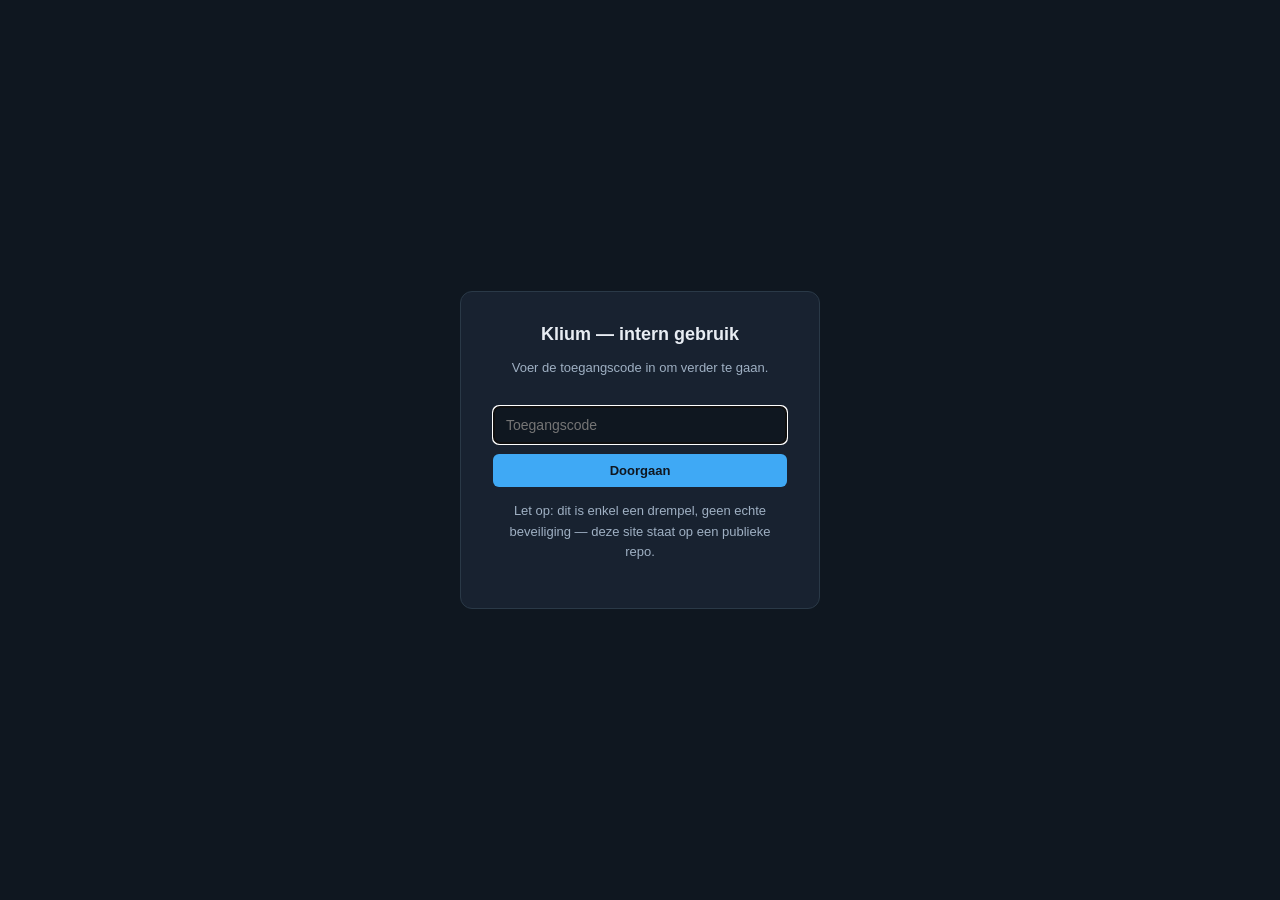
==== index.html @ 95bf9604 "Klium merk onboarding-analyse webtool" ====
<!DOCTYPE html>
<html lang="nl" class="auth-lock">
<head>
<meta charset="UTF-8">
<meta name="viewport" content="width=device-width, initial-scale=1.0">
<title>Klium &ndash; Merk Onboarding-analyse</title>
<link rel="stylesheet" href="assets/style.css">
</head>
<body>

<header>
  <h1>Klium &ndash; Merk Onboarding-analyse</h1>
  <p>Laad een volledige Akeneo-productexport (CSV, puntkomma-gescheiden) in om te bepalen of een merk klaar is voor
  Klium en hoeveel voorbereidend werk nog nodig is. Alles gebeurt lokaal in je browser &mdash; er wordt niets naar een
  server gestuurd.</p>
  <nav>
    <a href="index.html" class="active">Analyseren</a>
    <a href="history.html">Geschiedenis &amp; vergelijking</a>
  </nav>
</header>

<main>
  <section id="upload">
    <h2>1. CSV inladen</h2>
    <div class="dropzone" id="dropzone">
      Sleep hier je CSV-export naartoe, of klik om een bestand te kiezen.
      <input type="file" id="fileInput" accept=".csv" class="hidden">
    </div>
    <div class="upload-form">
      <div class="field">
        <label for="brandName">Merknaam</label>
        <input type="text" id="brandName" placeholder="bv. ABUS">
      </div>
      <div class="field">
        <label for="delimiter">Scheidingsteken</label>
        <select id="delimiter">
          <option value=";" selected>Puntkomma (;)</option>
          <option value=",">Komma (,)</option>
        </select>
      </div>
      <button id="analyzeBtn" disabled>Analyseer</button>
    </div>
    <details class="advanced">
      <summary>Geavanceerd: kolomnamen aanpassen (enkel nodig als de export andere headers gebruikt)</summary>
      <div class="field"><label for="f_descLong">NL lange omschrijving</label><input type="text" id="f_descLong" value="Desc_long (Nederlands België)"></div>
      <div class="field"><label for="f_descScope">Desc_scope</label><input type="text" id="f_descScope" value="Desc_scope (Nederlands België)"></div>
      <div class="field"><label for="f_price">Prijsveld</label><input type="text" id="f_price" value="Klium_price (Euro)"></div>
      <div class="field"><label for="f_images">Afbeeldingen-veld</label><input type="text" id="f_images" value="Afbeeldingen"></div>
    </details>
    <div id="statusMsg"></div>
  </section>

  <section id="reportSection" class="hidden">
    <h2>2. Resultaat</h2>
    <div class="controls">
      <button id="saveLocalBtn">Opslaan in geschiedenis (dit toestel)</button>
      <button id="downloadBtn" class="secondary">Download JSON-snapshot (voor repo/team)</button>
    </div>
    <div id="reportRoot"></div>
  </section>
</main>

<footer>Klium interne tool &mdash; merk onboarding-analyse. Draait volledig client-side, geschikt voor GitHub Pages.</footer>

<script src="assets/auth.js"></script>
<script src="assets/csvParser.js"></script>
<script src="assets/analysis.js"></script>
<script src="assets/report.js"></script>
<script src="assets/storage.js"></script>
<script>
  const dropzone = document.getElementById("dropzone");
  const fileInput = document.getElementById("fileInput");
  const analyzeBtn = document.getElementById("analyzeBtn");
  const statusMsg = document.getElementById("statusMsg");
  const brandNameInput = document.getElementById("brandName");
  const reportSection = document.getElementById("reportSection");
  const reportRoot = document.getElementById("reportRoot");

  let pendingFile = null;
  let currentSnapshot = null;

  dropzone.addEventListener("click", () => fileInput.click());
  dropzone.addEventListener("dragover", e => { e.preventDefault(); dropzone.classList.add("drag"); });
  dropzone.addEventListener("dragleave", () => dropzone.classList.remove("drag"));
  dropzone.addEventListener("drop", e => {
    e.preventDefault(); dropzone.classList.remove("drag");
    if (e.dataTransfer.files.length) setFile(e.dataTransfer.files[0]);
  });
  fileInput.addEventListener("change", () => {
    if (fileInput.files.length) setFile(fileInput.files[0]);
  });

  function setFile(file) {
    pendingFile = file;
    dropzone.textContent = `Geselecteerd: ${file.name}`;
    analyzeBtn.disabled = false;
    statusMsg.innerHTML = "";
  }

  function showStatus(msg, type) {
    statusMsg.innerHTML = `<div class="status-msg ${type}">${msg}</div>`;
  }

  analyzeBtn.addEventListener("click", async () => {
    if (!pendingFile) return;
    const brand = brandNameInput.value.trim() || "Onbekend merk";
    const delimiter = document.getElementById("delimiter").value;
    const overrideInputs = {
      descLong: document.getElementById("f_descLong").value.trim(),
      descScope: document.getElementById("f_descScope").value.trim(),
      price: document.getElementById("f_price").value.trim(),
      images: document.getElementById("f_images").value.trim(),
    };
    const fieldOverrides = {};
    Object.entries(overrideInputs).forEach(([k, v]) => { if (v) fieldOverrides[k] = v; });
    try {
      const text = await pendingFile.text();
      const { headers, records } = csvToObjects(text, delimiter);
      if (!records.length) { showStatus("Geen rijen gevonden in dit bestand.", "error"); return; }

      const result = analyzeExport(records, fieldOverrides);
      currentSnapshot = {
        brand, date: new Date().toISOString(), sourceFile: pendingFile.name, result,
      };
      renderReport(reportRoot, currentSnapshot);
      reportSection.classList.remove("hidden");
      showStatus(`Analyse voltooid: ${result.kpi.total} producten verwerkt.`, "ok");
      reportSection.scrollIntoView({ behavior: "smooth" });
    } catch (err) {
      console.error(err);
      showStatus("Er ging iets mis bij het inlezen/analyseren van dit bestand: " + err.message, "error");
    }
  });

  document.getElementById("saveLocalBtn").addEventListener("click", () => {
    if (!currentSnapshot) return;
    saveToLocalHistory(currentSnapshot);
    showStatus("Analyse bewaard in de lokale geschiedenis van dit toestel (zie 'Geschiedenis &amp; vergelijking').", "ok");
  });

  document.getElementById("downloadBtn").addEventListener("click", () => {
    if (!currentSnapshot) return;
    const fileName = downloadSnapshot(currentSnapshot);
    showStatus(`JSON-snapshot gedownload als "${fileName}". Plaats dit bestand in data/history/ en voeg de bestandsnaam toe aan data/history/manifest.json om het permanent te delen via GitHub Pages.`, "ok");
  });
</script>
</body>
</html>
---- assets/style.css ----
:root{
  --bg:#0f1720; --card:#182230; --card2:#1f2b3a; --text:#e8edf3; --muted:#9fb0c3;
  --accent:#3fa9f5; --good:#2ecc71; --warn:#f5a623; --bad:#e74c3c; --border:#2a3947;
}
*{box-sizing:border-box;}
body{margin:0;font-family:'Segoe UI',Arial,sans-serif;background:var(--bg);color:var(--text);}
header{padding:32px 40px 20px;border-bottom:1px solid var(--border);}
header h1{margin:0 0 6px;font-size:26px;}
header p{margin:0;color:var(--muted);font-size:14px;max-width:900px;line-height:1.6;}
header nav{margin-top:14px;display:flex;gap:10px;}
header nav a{color:var(--accent);text-decoration:none;font-size:13px;background:var(--card);border:1px solid var(--border);padding:6px 12px;border-radius:16px;}
header nav a.active{background:var(--accent);color:#0f1720;font-weight:700;}
main{padding:28px 40px 60px;max-width:1280px;margin:0 auto;}
nav.toc{display:flex;gap:10px;flex-wrap:wrap;margin-bottom:26px;}
nav.toc a{color:var(--accent);text-decoration:none;font-size:13px;background:var(--card);border:1px solid var(--border);padding:6px 12px;border-radius:16px;}
nav.toc a:hover{background:var(--card2);}
.kpis{display:grid;grid-template-columns:repeat(auto-fit,minmax(190px,1fr));gap:16px;margin-bottom:28px;}
.kpi{background:var(--card);border:1px solid var(--border);border-radius:10px;padding:18px 20px;}
.kpi .val{font-size:26px;font-weight:700;}
.kpi .lbl{color:var(--muted);font-size:13px;margin-top:4px;}
.kpi.good .val{color:var(--good);}
.kpi.warn .val{color:var(--warn);}
.kpi.bad .val{color:var(--bad);}
section{background:var(--card);border:1px solid var(--border);border-radius:12px;padding:24px;margin-bottom:24px;scroll-margin-top:16px;}
section h2{margin-top:0;font-size:18px;border-left:4px solid var(--accent);padding-left:10px;}
section h3{font-size:14px;color:var(--muted);text-transform:uppercase;letter-spacing:.03em;margin:18px 0 8px;}
table{width:100%;border-collapse:collapse;font-size:13px;margin-top:12px;}
th,td{padding:8px 10px;text-align:left;border-bottom:1px solid var(--border);}
th{color:var(--muted);font-weight:600;cursor:pointer;user-select:none;position:sticky;top:0;background:var(--card2);}
th:hover{color:var(--text);}
tr:hover{background:#20303f;}
.price-cell{font-variant-numeric:tabular-nums;font-weight:600;}
.ok{color:var(--good);font-weight:600;}
.nok{color:var(--bad);font-weight:600;}
.pill{padding:2px 8px;border-radius:10px;font-size:11px;background:#25333f;color:var(--muted);}
.controls{display:flex;gap:10px;margin-bottom:12px;flex-wrap:wrap;align-items:center;}
input[type=text],input[type=number]{background:#0f1720;border:1px solid var(--border);color:var(--text);padding:8px 12px;border-radius:6px;font-size:13px;}
select{background:#0f1720;border:1px solid var(--border);color:var(--text);padding:8px 12px;border-radius:6px;font-size:13px;}
button{background:var(--accent);color:#0f1720;border:none;padding:9px 16px;border-radius:6px;font-size:13px;font-weight:700;cursor:pointer;}
button.secondary{background:var(--card2);color:var(--text);border:1px solid var(--border);}
button:disabled{opacity:.5;cursor:not-allowed;}
.note{font-size:13px;color:var(--muted);line-height:1.6;}
.conclusion{border-left:4px solid var(--warn);background:#2a2216;padding:16px 18px;border-radius:8px;font-size:14px;line-height:1.7;}
.conclusion b{color:var(--warn);}
.conclusion.good{border-left-color:var(--good);background:#16281c;}
.conclusion.good b{color:var(--good);}
.scroll-table{max-height:520px;overflow:auto;border:1px solid var(--border);border-radius:8px;}
.bar-list{display:flex;flex-direction:column;gap:10px;}
.bar-row{display:grid;grid-template-columns:160px 1fr 100px;align-items:center;gap:12px;font-size:13px;}
.bar-track{background:var(--card2);border-radius:5px;height:16px;overflow:hidden;}
.bar-fill{height:100%;border-radius:5px;}
.bar-value{text-align:right;font-variant-numeric:tabular-nums;color:var(--text);}
.bar-share{color:var(--muted);font-size:11px;}
.worklist{width:100%;border-collapse:collapse;font-size:13px;}
.worklist th,.worklist td{padding:10px 12px;border-bottom:1px solid var(--border);vertical-align:top;}
.sev{padding:2px 10px;border-radius:10px;font-size:11px;font-weight:700;}
.sev.high{background:#3a2320;color:var(--bad);}
.sev.med{background:#33270f;color:var(--warn);}
.sev.low{background:#123322;color:var(--good);}
footer{text-align:center;color:var(--muted);font-size:12px;padding:20px;}
.dropzone{border:2px dashed var(--border);border-radius:10px;padding:34px;text-align:center;color:var(--muted);cursor:pointer;transition:.15s;}
.dropzone.drag{border-color:var(--accent);color:var(--text);background:var(--card2);}
.upload-form{display:flex;gap:12px;flex-wrap:wrap;align-items:flex-end;margin-top:16px;}
.field{display:flex;flex-direction:column;gap:4px;}
.field label{font-size:12px;color:var(--muted);}
details.advanced{margin-top:14px;font-size:13px;color:var(--muted);}
details.advanced summary{cursor:pointer;color:var(--accent);}
details.advanced .field{margin-top:8px;}
.hidden{display:none !important;}
.badge{display:inline-block;padding:3px 10px;border-radius:12px;font-size:12px;font-weight:600;margin-left:8px;}
.badge.no{background:#3a2320;color:var(--bad);}
.status-msg{font-size:13px;padding:10px 14px;border-radius:8px;margin-top:12px;}
.status-msg.error{background:#3a2320;color:var(--bad);border:1px solid #5a2f2a;}
.status-msg.ok{background:#123322;color:var(--good);border:1px solid #1c4a34;}
.checkbox-cell{text-align:center;}
html.auth-lock header,html.auth-lock main,html.auth-lock footer{display:none !important;}
.auth-overlay{position:fixed;inset:0;background:var(--bg);display:flex;align-items:center;justify-content:center;z-index:1000;padding:20px;}
.auth-box{background:var(--card);border:1px solid var(--border);border-radius:12px;padding:32px;max-width:360px;width:100%;text-align:center;}
.auth-box h2{margin:0 0 8px;font-size:18px;}
.auth-box input{width:100%;margin:14px 0 10px;padding:10px 12px;border-radius:6px;border:1px solid var(--border);background:#0f1720;color:var(--text);font-size:14px;}
.auth-box button{width:100%;}
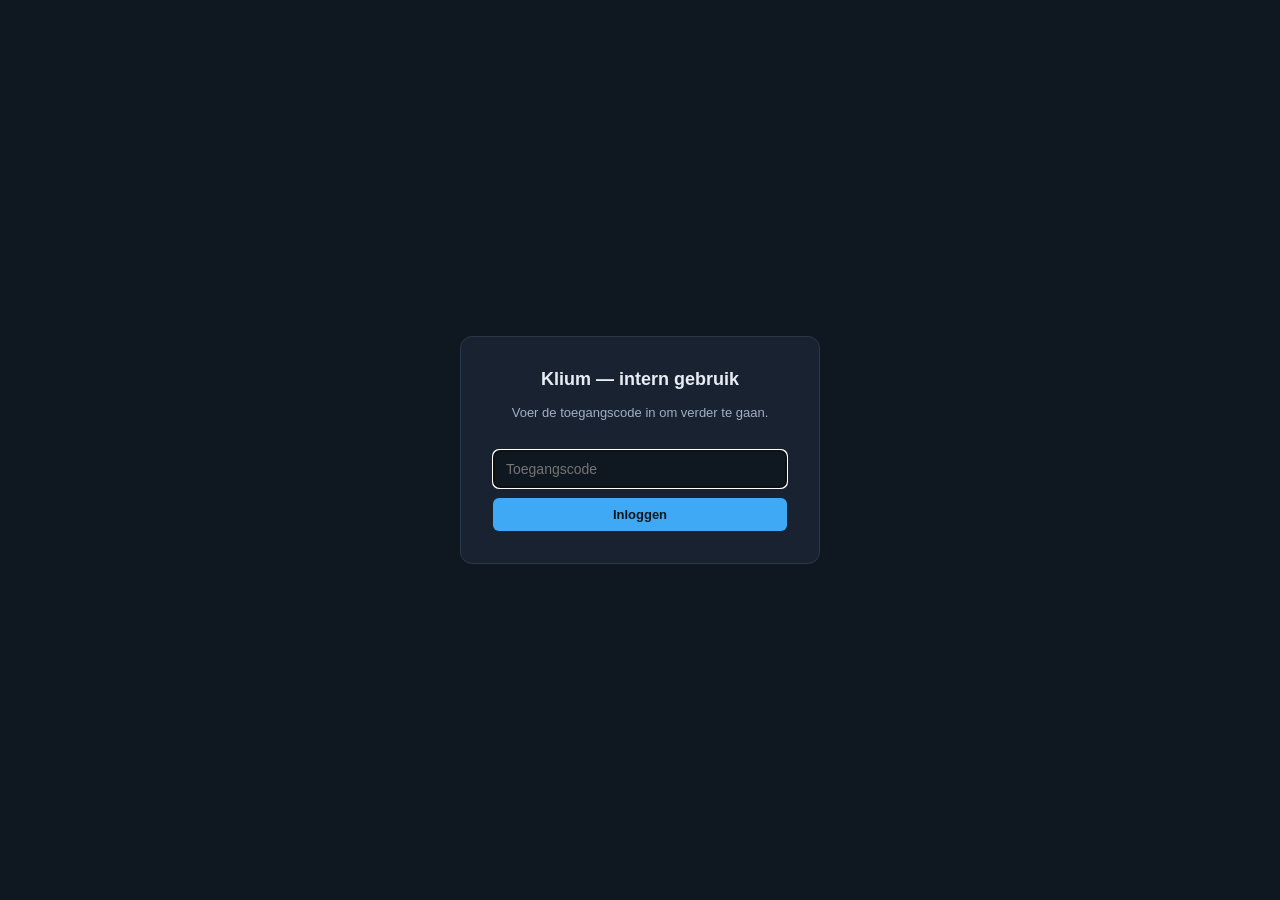
==== commit be31822f: "Replace overlay disclaimer with dedicated login.html gate using PBKDF2+AES-GCM encrypted config" ====
--- a/index.html
+++ b/index.html
@@ -1,10 +1,12 @@
 <!DOCTYPE html>
-<html lang="nl" class="auth-lock">
+<html lang="nl">
 <head>
 <meta charset="UTF-8">
 <meta name="viewport" content="width=device-width, initial-scale=1.0">
 <title>Klium &ndash; Merk Onboarding-analyse</title>
 <link rel="stylesheet" href="assets/style.css">
+<script src="assets/auth.js"></script>
+<script>guardPage();</script>
 </head>
 <body>
 
@@ -16,6 +18,7 @@
   <nav>
     <a href="index.html" class="active">Analyseren</a>
     <a href="history.html">Geschiedenis &amp; vergelijking</a>
+    <a href="#" onclick="logout(); return false;">Uitloggen</a>
   </nav>
 </header>
 
@@ -62,7 +65,6 @@
 
 <footer>Klium interne tool &mdash; merk onboarding-analyse. Draait volledig client-side, geschikt voor GitHub Pages.</footer>
 
-<script src="assets/auth.js"></script>
 <script src="assets/csvParser.js"></script>
 <script src="assets/analysis.js"></script>
 <script src="assets/report.js"></script>
--- a/assets/style.css
+++ b/assets/style.css
@@ -73,8 +73,7 @@
 .status-msg.error{background:#3a2320;color:var(--bad);border:1px solid #5a2f2a;}
 .status-msg.ok{background:#123322;color:var(--good);border:1px solid #1c4a34;}
 .checkbox-cell{text-align:center;}
-html.auth-lock header,html.auth-lock main,html.auth-lock footer{display:none !important;}
-.auth-overlay{position:fixed;inset:0;background:var(--bg);display:flex;align-items:center;justify-content:center;z-index:1000;padding:20px;}
+body.login-body{display:flex;align-items:center;justify-content:center;min-height:100vh;padding:20px;}
 .auth-box{background:var(--card);border:1px solid var(--border);border-radius:12px;padding:32px;max-width:360px;width:100%;text-align:center;}
 .auth-box h2{margin:0 0 8px;font-size:18px;}
 .auth-box input{width:100%;margin:14px 0 10px;padding:10px 12px;border-radius:6px;border:1px solid var(--border);background:#0f1720;color:var(--text);font-size:14px;}
